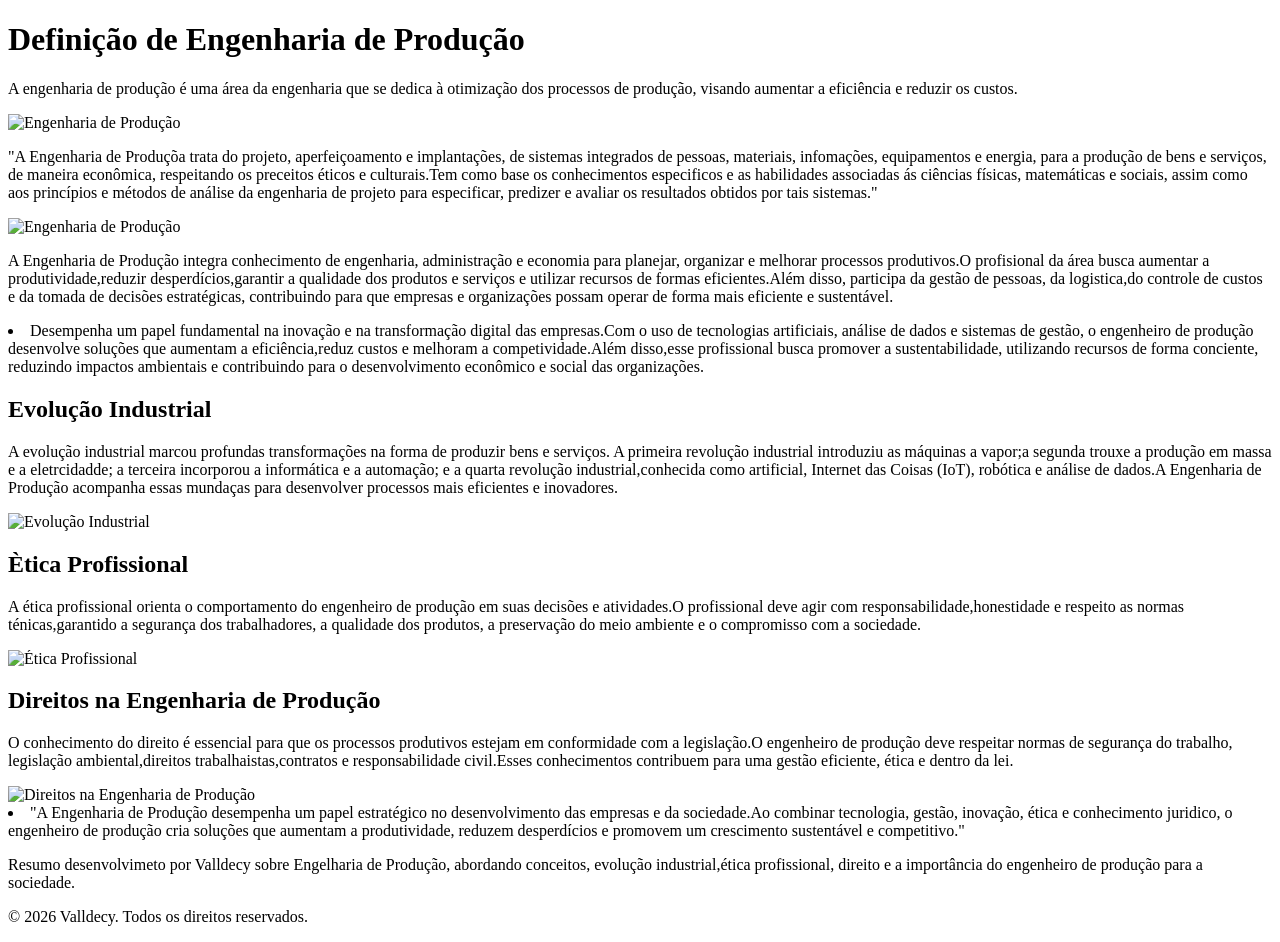
==== EngelhariadeDeprodrução/index.html @ 4aa704b5 "Engenharia de Produção" ====
<!DOCTYPE html>
<html lang="pt-BR">

<head>
    <meta charset="UTF-8">
    <meta name="viewport" content="width=device-width, initial-scale=1.0">
    <title>Engenharia de Produção</title>
    <link rel="stylesheet" href="style.css">
</head>

<body>
    <h1>Definição de Engenharia de Produção</h1>
    <P>
        A engenharia de produção é uma área da engenharia que se dedica à otimização dos processos de produção, visando
        aumentar a eficiência e reduzir os custos.
    </P>

    <img src="imagens/produção.jpeg" alt="Engenharia de Produção" class="imagem">

    <p>
        "A Engenharia de Produçõa trata do projeto, aperfeiçoamento e implantações, de sistemas integrados de pessoas,
        materiais, infomações, equipamentos e energia, para a produção de bens e serviços, de maneira econômica,
        respeitando os preceitos éticos e culturais.Tem como base os conhecimentos especificos e as habilidades
        associadas ás ciências físicas, matemáticas e sociais, assim como aos princípios e métodos de análise da
        engenharia de projeto para especificar, predizer e avaliar os resultados obtidos por tais sistemas."
    </p>

    <img src="imagens/progeto.jpeg" alt="Engenharia de Produção" class="imagem">

    <P>
        A Engenharia de Produção integra conhecimento de engenharia, administração e economia para planejar, organizar e
        melhorar processos produtivos.O profisional da área busca aumentar a produtividade,reduzir desperdícios,garantir
        a qualidade dos produtos e serviços e utilizar recursos de formas eficientes.Além disso, participa da gestão de
        pessoas, da logistica,do controle de custos e da tomada de decisões estratégicas, contribuindo para que empresas
        e organizações possam operar de forma mais eficiente e sustentável.
    </P>

    <li>
        Desempenha um papel fundamental na inovação e na transformação digital das empresas.Com o uso de tecnologias
        artificiais, análise de dados e sistemas de gestão, o engenheiro de produção desenvolve soluções que aumentam a
        eficiência,reduz custos e melhoram a competividade.Além disso,esse profissional busca promover a
        sustentabilidade, utilizando recursos de forma conciente, reduzindo impactos ambientais e contribuindo para o
        desenvolvimento econômico e social das organizações.
    </li>

    <h2>Evolução Industrial</h2>
    <P>
        A evolução industrial marcou profundas transformações na forma de produzir bens e serviços.
        A primeira revolução industrial introduziu as máquinas a vapor;a segunda trouxe a produção em massa e a
        eletrcidadde; a terceira incorporou a informática e a automação; e a quarta revolução industrial,conhecida como
        artificial, Internet das Coisas (IoT), robótica e análise de dados.A Engenharia de Produção acompanha essas
        mundaças para desenvolver processos mais eficientes e inovadores.
    </P>

    <img src="imagens/evolução.jpeg" alt="Evolução Industrial" class="imagem">

    <h2>Ètica Profissional</h2>
    <p>
        A ética profissional orienta o comportamento do engenheiro de produção em suas decisões e atividades.O
        profissional deve agir com responsabilidade,honestidade e respeito as normas ténicas,garantido a segurança dos
        trabalhadores, a qualidade dos produtos, a preservação do meio ambiente e o compromisso com a sociedade.
    </p>

    <img src="imagens/ética.jpeg" alt="Ética Profissional" class="imagem">

    <h2>Direitos na Engenharia de Produção</h2>
    <P>
        O conhecimento do direito é essencial para que os processos produtivos estejam em conformidade com a
        legislação.O engenheiro de produção deve respeitar normas de segurança do trabalho, legislação
        ambiental,direitos trabalhaistas,contratos e responsabilidade civil.Esses conhecimentos contribuem para uma
        gestão eficiente, ética e dentro da lei.
    </P>

    <img src="imagens/direito.jpeg" alt="Direitos na Engenharia de Produção" class="imagem">

    <li>
        "A Engenharia de Produção desempenha um papel estratégico no desenvolvimento das empresas e da sociedade.Ao
        combinar tecnologia, gestão, inovação, ética e conhecimento juridico, o engenheiro de produção cria soluções que
        aumentam a produtividade, reduzem desperdícios e promovem um crescimento sustentável e competitivo."
    </li>

    <footer>
        <p>
            Resumo desenvolvimeto por Valldecy sobre Engelharia de Produção, abordando conceitos, evolução industrial,ética profissional, direito e a importância do engenheiro de produção para a sociedade.

        </p>
        &copy; 2026 Valldecy. Todos os direitos reservados.
        <p>
    <footer>
</body>
</html>
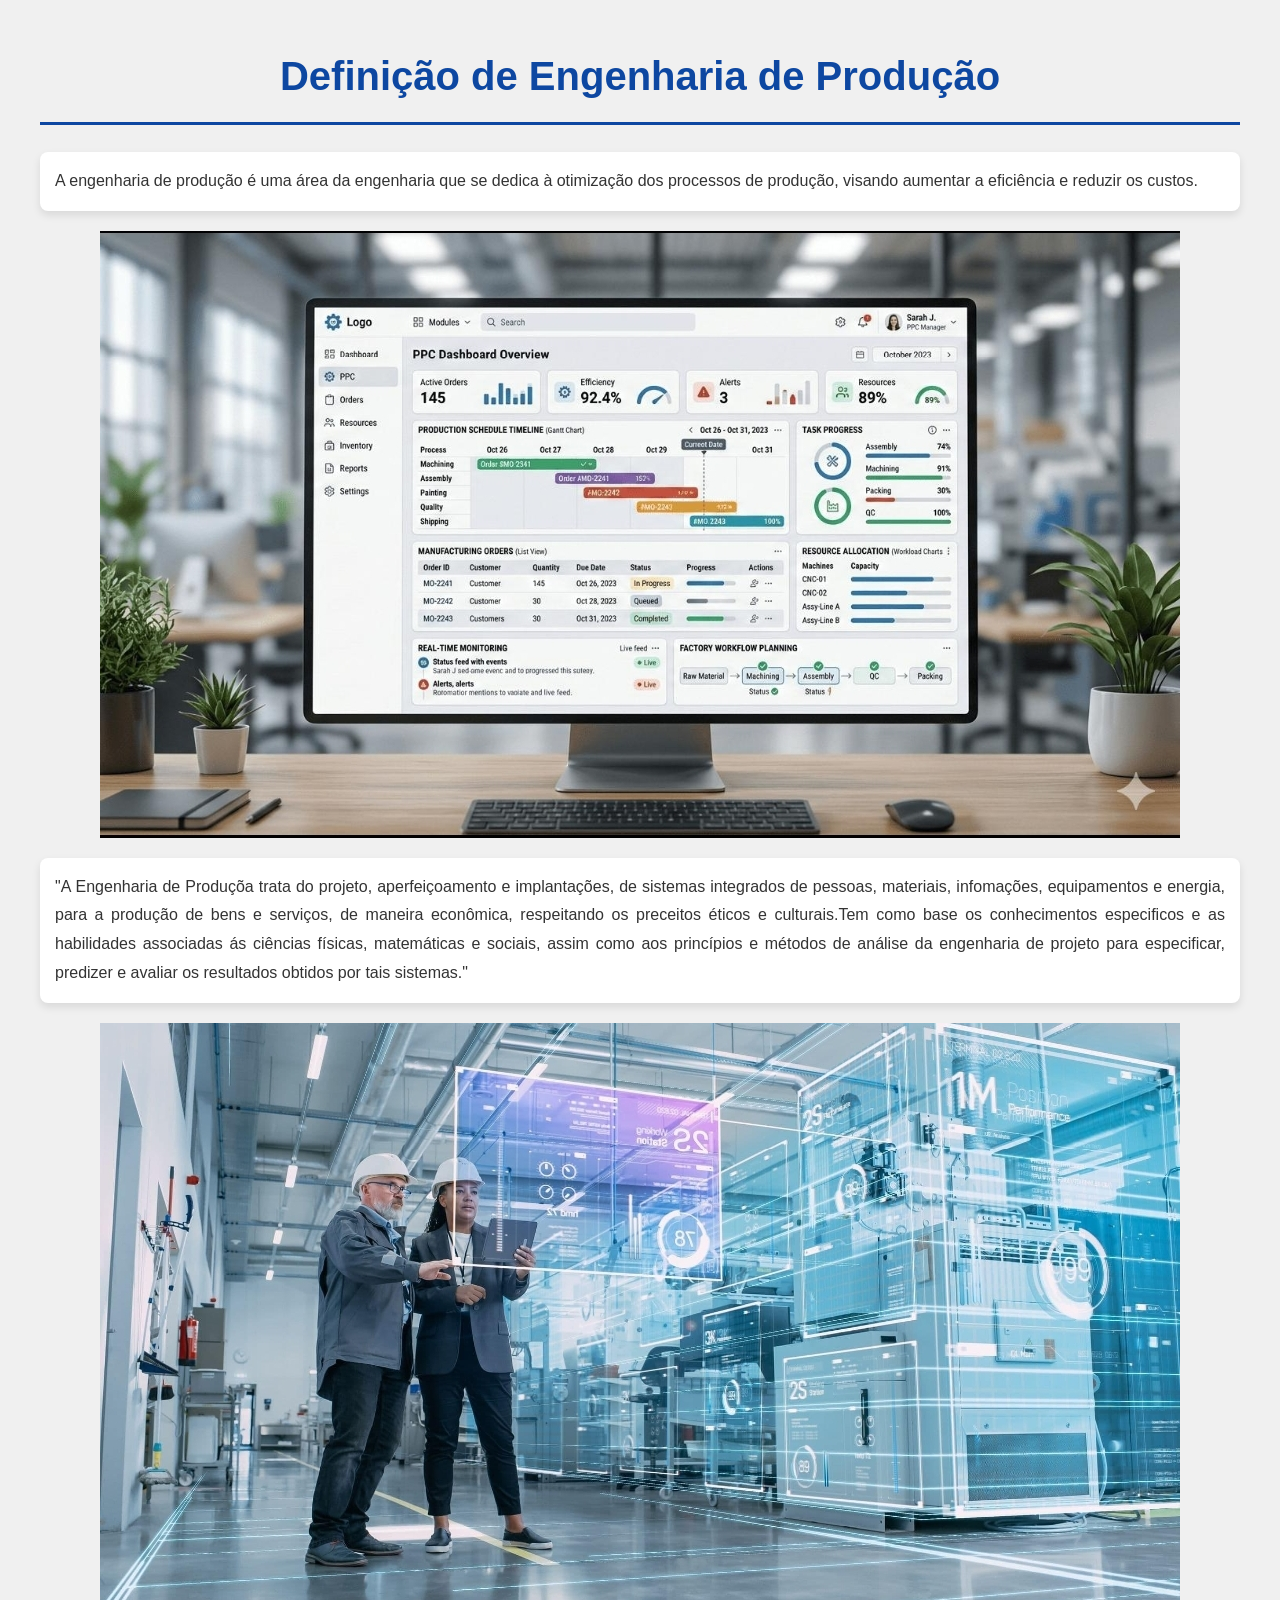
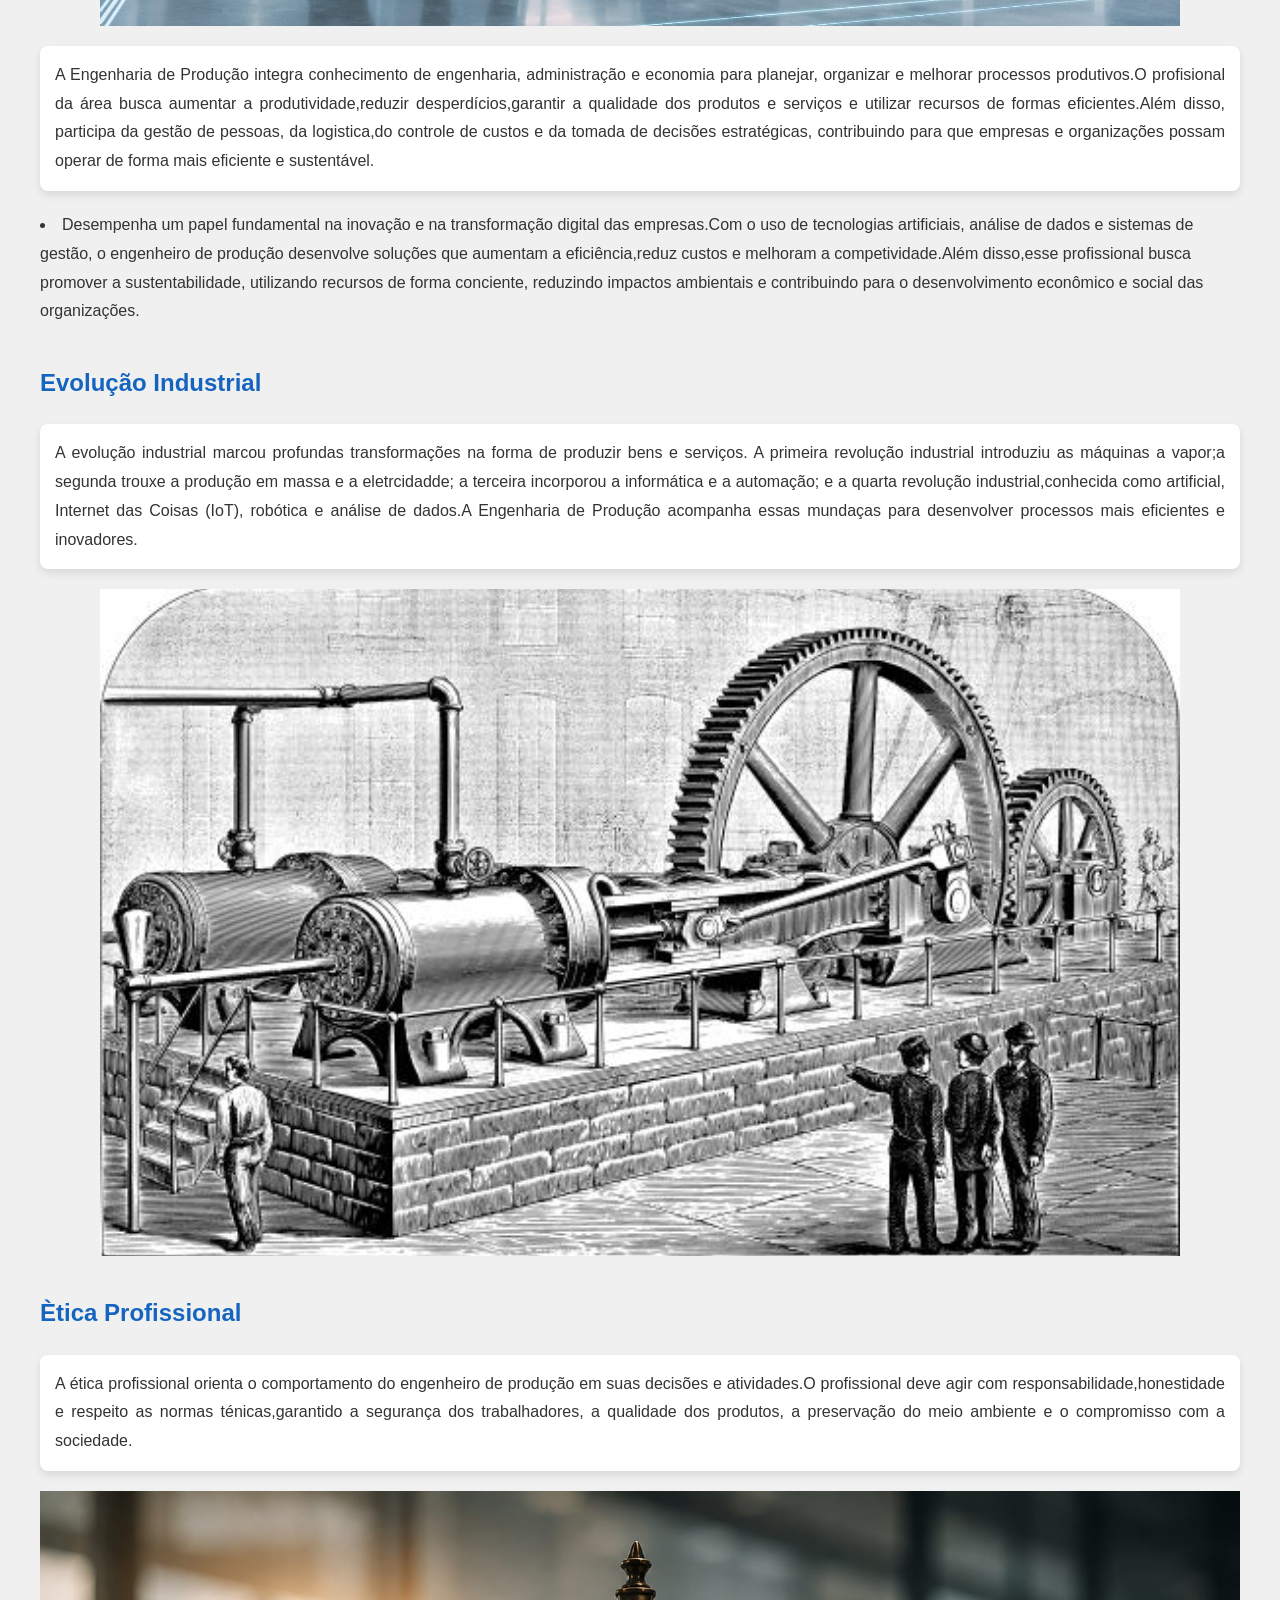
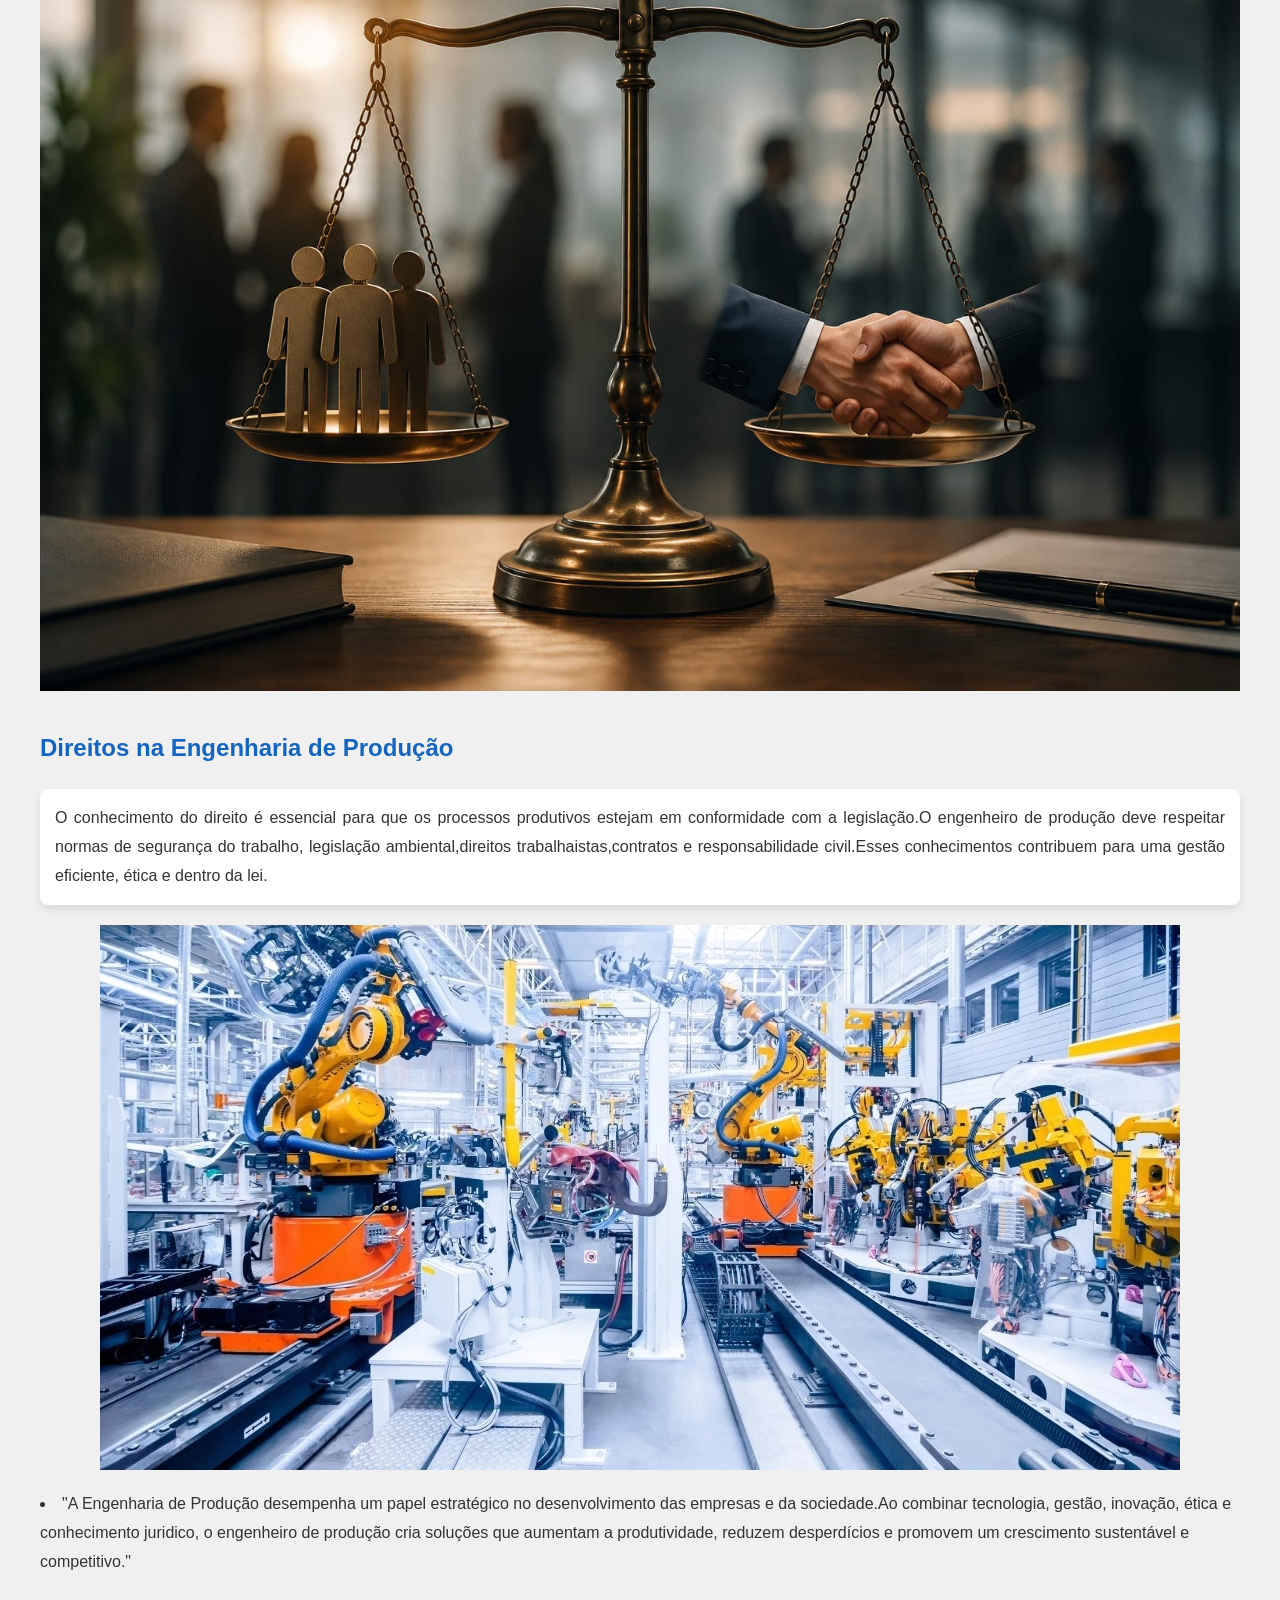
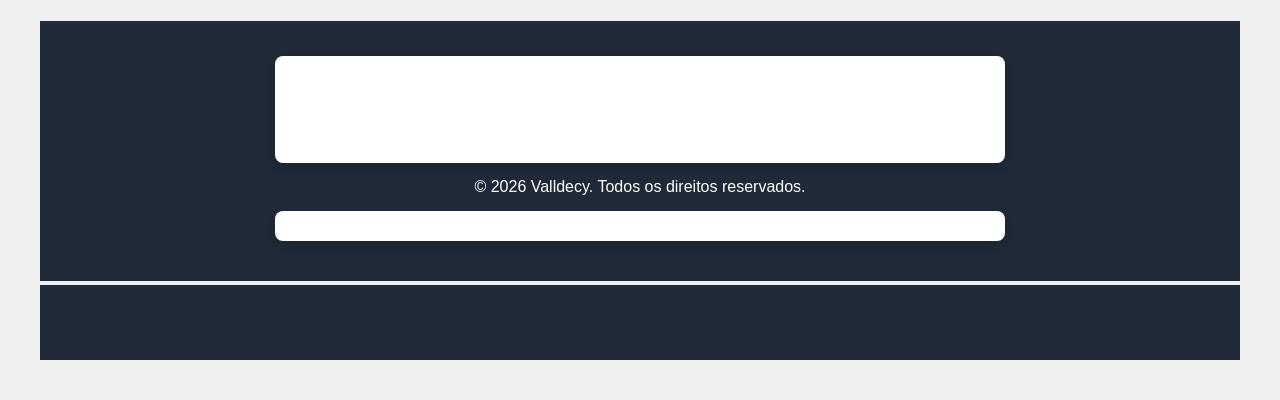
==== commit fb7bf211: "Novo Arquivo" ====
--- a/EngelhariadeDeprodrução/index.html
+++ b/EngelhariadeDeprodrução/index.html
@@ -2,10 +2,12 @@
 <html lang="pt-BR">
 
 <head>
+
     <meta charset="UTF-8">
     <meta name="viewport" content="width=device-width, initial-scale=1.0">
     <title>Engenharia de Produção</title>
     <link rel="stylesheet" href="style.css">
+
 </head>
 
 <body>
--- a/EngelhariadeDeprodrução/style.css
+++ b/EngelhariadeDeprodrução/style.css
@@ -0,0 +1,55 @@
+/*Cor de fundo da página*/
+body {
+   background-color: #f0f0f0;
+   font-family: Arial, helvetica, sans-serif;
+   color: #333;
+   margin: 40px;
+   line-height: 1.8;
+}
+/*título principal*/
+h1 {
+   color: #0d47a1;
+   text-align: center;
+   font-size: 40px;
+   border-bottom: 3px solid #0d47a1;
+    padding-bottom: 10px;
+}
+/*subtítulo*/
+h2 {
+   color: #1565c0;
+   margin-top: 35px;
+}
+/*parágrafo*/
+p {
+    background-color: white;
+    padding: 15px;
+    border-radius: 8px;
+    margin-bottom: 20px;
+    text-align: justify;
+    box-shadow: 0 4px 8px rgba(0, 0, 0, 0.1);
+}
+/*imagem*/
+.imagem {
+    display: block;
+    margin: 20px auto;
+    max-width: 100%;
+    height: auto;
+}
+/*rodapé*/
+footer {
+    background-color: #1f2937;
+    color: white;
+    text-align: center;
+    padding: 25px 0;
+    margin-top: 40px;
+    border-top: 4px solid #edeff4;
+}
+footer h3 {
+    font-size: 24px;
+    margin-bottom: 10px;
+}
+footer p {
+    max-width: 700px;
+    margin: 10px auto;
+    line-height: 1.6;
+}
